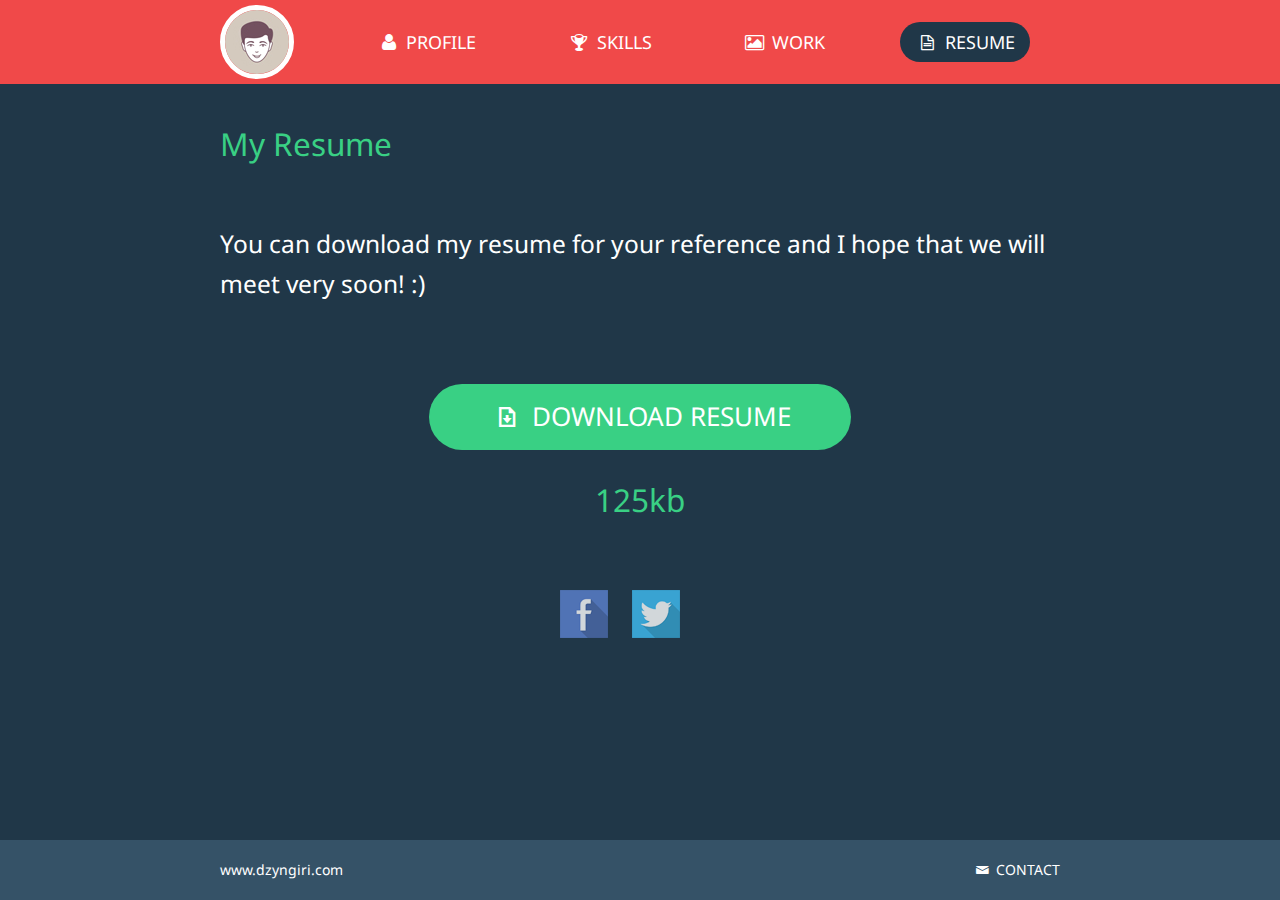
==== resume.html @ ef8c17d8 "Add files via upload" ====
<!DOCTYPE html>
<html lang="en">
<head>
<title>Mini Portfolio | Resume</title>
<meta charset="utf-8">
<meta name="viewport" content="width=device-width, initial-scale=1.0">
<link href="css/bootstrap.css" rel="stylesheet">
<link href="css/style.css" rel="stylesheet">
<link href="font/css/fontello.css" rel="stylesheet">
<link href='http://fonts.googleapis.com/css?family=Droid+Sans:400,700' rel='stylesheet' type='text/css'>
</head>
<body>
<div class="navbar">
  <div class="navbar-inner">
    <div class="container"> <a class="btn btn-navbar" data-toggle="collapse" data-target=".nav-collapse"> <span class="icon-bar"></span> <span class="icon-bar"></span> <span class="icon-bar"></span> </a> <a class="brand" href="index.html"><img src="img/user.jpg" alt=""></a>
      <ul class="nav nav-collapse pull-right">
        <li><a href="index.html"><i class="icon-user"></i> Profile</a></li>
        <li><a href="skills.html"><i class="icon-trophy"></i> Skills</a></li>
        <li><a href="work.html"><i class="icon-picture"></i> Work</a></li>
        <li><a href="resume.html" class="active"><i class="icon-doc-text"></i> Resume</a></li>
      </ul>
      <div class="nav-collapse collapse"></div>
    </div>
  </div>
</div>
<div class="container resume">
  <h2>My Resume</h2>
  <h3>You can download my resume for your reference and I hope that we will meet very soon! :)</h3>
  <div class="btn-center"> <a href="#" class="hire-me"><i class="icon-download"></i> Download Resume</a>
    <h2>125kb</h2>
  </div>
</div>
<div class="row social">
  <ul class="social-icons">
    <li><a href="#"><img src="img/fb.png" alt=""></a></li>
    <li><a href="#"><img src="img/tw.png" alt=""></a></li>
  </ul>
</div>
<div class="footer">
  <div class="container">
    <p class="pull-left"><a href="http://dzyngiri.com">www.dzyngiri.com</a></p>
    <p class="pull-right"><a href="#myModal" role="button" data-toggle="modal"> <i class="icon-mail"></i> CONTACT</a></p>
  </div>
</div>
<div id="myModal" class="modal hide fade" tabindex="-1" role="dialog" aria-labelledby="myModalLabel" aria-hidden="true">
  <div class="modal-header">
    <button type="button" class="close" data-dismiss="modal" aria-hidden="true">×</button>
    <h3 id="myModalLabel"><i class="icon-mail"></i> Contact Me</h3>
  </div>
  <div class="modal-body">
    <form action="#">
      <input type="text" placeholder="Yopur Name">
      <input type="text" placeholder="Your Email">
      <input type="text" placeholder="Website (Optional)">
      <textarea rows="3" style="width:80%"></textarea>
      <br>
      <button type="submit" class="btn btn-large"><i class="icon-paper-plane"></i> SUBMIT</button>
    </form>
  </div>
</div>
<script src="js/jquery-1.10.1.min.js"></script>
<script src="js/bootstrap.min.js"></script>
<script>
$('#myModal').modal('hidden')
</script>
</body>
</html>
---- css/style.css ----
/*This stylesheet contains some custom class rather than Bootstrap*/
		
a.brand img {
	border-radius:50%;
	border:5px solid #fff;
}
.profile, .skills, .work, .resume {
	padding:30px 0;
}
.profile h2, .skills h2, .work h2, .resume h2 {
	font-weight:normal;
	color: #39D084;
}
/***** Profile *****/
	.profile h1 {
	color:#39d084;
	font-weight: normal;
}
.profile h3 {
	color:#fff;
	font-weight: normal;
}
.profile p {
	color:#fff;
	font-size:18px;
	line-height: 35px;
	margin-top: 30px;
}
.profile .container .span5 {
	padding:40px 0;
}
a.hire-me {
	display: inline-block;
 *display: inline;
	padding:20px 60px;
	background:#39d084;
	color:#fff;
	text-transform:uppercase;
	font-size:26px;
	margin:20px 0;
	-webkit-border-radius: 40px;
	-moz-border-radius: 40px;
	border-radius: 40px;
}
a.hire-me:hover {
	text-decoration:none;
	background:#11d170;
}
.social {
	text-align:center;
	padding-bottom:80px;
}
ul.social-icons {
	margin:20px 0;
}
ul.social-icons li {
	list-style:none;
	display:inline-block;
	margin:10px;
}
ul.social-icons li:first-child {
	margin-left:0;
}
ul.social-icons li a {
	opacity:0.8;
}
ul.social-icons li a:hover {
	opacity:1;
}
/***** Skills *****/
.skills .span3 {
	width:235px;
	overflow: hidden;
}
.skills .span5 {
	text-align:left;
	padding:47px 0;
}
.skills .ps, .skills .ai, .skills .html, .skills .css {
	padding:25px;
	width:100px;
	height:100px;
	-webkit-border-radius: 50%;
	-moz-border-radius: 50%;
	border-radius: 50%;
	text-align:center;
	border:8px solid #203748;
	float:right;
	-webkit-transition: all 0.2s linear;
	-moz-transition: all 0.2s linear;
	-o-transition: all 0.2s linear;
	transition: all 0.2s linear;
}
.skills .ps {
	background:#30a5dc;
}
.skills .ai {
	background:#ee742b;
}
.skills .html {
	background:#63a0c9;
}
.skills .css {
	background:#39d084;
}
.skills .ps:hover, .skills .ai:hover, .skills .html:hover, .skills .css:hover {
	border:8px solid #fff;
}
.skills .ps h3, .skills .ai h3, .skills .html h3, .skills .css h3 {
	color:#fff;
	font-size: 3.4em;
	font-weight: normal;
	line-height: 80px;
}
.skills .html h3, .skills .css h3 {
	font-size: 2.2em;
}
.expand-bg {
	background: none repeat scroll 0 0 #EAEDF2;
	border-radius:16px;
	height: 16px;
	margin-bottom: 15px;
	position: relative;
	padding: 0 2px;
}
.expand {
	border-radius: 10px;
	height: 4px;
	margin: 2px 0;
	padding: 4px 0 4px 5px;
	position: absolute;
}
.skills .span5 h3 {
	font-size: 18.5px;
	line-height: 15px;
	font-weight:normal;
	text-transform:uppercase;
}
.skills .span5 h3 span {
	float:right;
}
.ps2 {
	width:90%;
	background:#30a5dc;
	-moz-animation:html5 2s ease-out;
	-webkit-animation:html5 2s ease-out;
}
.ai2 {
	width:80%;
	background:#ee742b;
	-moz-animation:css3 2s ease-out;
	-webkit-animation:css3 2s ease-out;
}
.html2 {
	width:75%;
	background:#f04949;
	-moz-animation:jquery 2s ease-out;
	-webkit-animation:jquery 2s ease-out;
}
.css2 {
	width:85%;
	background:#39d084;
	-moz-animation:photoshop 2s ease-out;
	-webkit-animation:photoshop 2s ease-out;
}
 @-moz-keyframes ps2 {
0% {
width:0px;
}
100% {
width:90%;
}
}
@-moz-keyframes ai2 {
0% {
width:0px;
}
100% {
width:80%;
}
}
@-moz-keyframes html2 {
0% {
width:0px;
}
100% {
width:75%;
}
}
@-moz-keyframes css2 {
0% {
width:0px;
}
100% {
width:85%;
}
}
 @-webkit-keyframes ps2 {
0% {
width:0px;
}
100% {
width:90%;
}
}
@-webkit-keyframes ai {
0% {
width:0px;
}
100% {
width:80%;
}
}
@-webkit-keyframes html {
0% {
width:0px;
}
100% {
width:75%;
}
}
@-webkit-keyframes css {
0% {
width:0px;
}
100% {
width:85%;
}
}
/**** Work container *****/
ul.work-images li {
	list-style:none;
	display:inline-block;
	margin: 8px 10px;
 background:
}
ul.work-images li:first-child {
	margin-left:0;
}
ul.work-images li div {
	background:url(../img/eye.png) 50% 50% no-repeat;
	background-color: #f04949;
	-webkit-transition: all 0.2s linear;
	-moz-transition: all 0.2s linear;
	-o-transition: all 0.2s linear;
	transition: all 0.2s linear;
}
ul.work-images li img {
	-webkit-transition: all 0.2s linear;
	-moz-transition: all 0.2s linear;
	-o-transition: all 0.2s linear;
	transition: all 0.2s linear;
}
ul.work-images li img:hover {
	opacity:0.1;
}
/***** Resume container *****/
.resume h3 {
	margin:60px 0;
}
.resume .btn-center {
	text-align:center;
}
.footer {
	background:#355267;
	position: fixed;
	width: 100%;
	bottom:0;
}
.footer p {
	margin:20px 0;
}
.footer p a {
	color:#fff;
	text-decoration:none;
}
.footer p a:hover {
	color:#39d084;
}
---- font/css/fontello.css ----
@font-face {
  font-family: 'fontello';
  src: url('../font/fontello.eot?87773380');
  src: url('../font/fontello.eot?87773380#iefix') format('embedded-opentype'),
       url('../font/fontello.woff?87773380') format('woff'),
       url('../font/fontello.ttf?87773380') format('truetype'),
       url('../font/fontello.svg?87773380#fontello') format('svg');
  font-weight: normal;
  font-style: normal;
}
/* Chrome hack: SVG is rendered more smooth in Windozze. 100% magic, uncomment if you need it. */
/* Note, that will break hinting! In other OS-es font will be not as sharp as it could be */
/*
@media screen and (-webkit-min-device-pixel-ratio:0) {
  @font-face {
    font-family: 'fontello';
    src: url('../font/fontello.svg?87773380#fontello') format('svg');
  }
}
*/
 
 [class^="icon-"]:before, [class*=" icon-"]:before {
  font-family: "fontello";
  font-style: normal;
  font-weight: normal;
  speak: none;
 
  display: inline-block;
  text-decoration: inherit;
  width: 1em;
  margin-right: .2em;
  text-align: center;
  /* opacity: .8; */
 
  /* For safety - reset parent styles, that can break glyph codes*/
  font-variant: normal;
  text-transform: none;
     
  /* fix buttons height, for twitter bootstrap */
  line-height: 1em;
 
  /* Animation center compensation - margins should be symmetric */
  /* remove if not needed */
  margin-left: .2em;
 
  /* you can be more comfortable with increased icons size */
  /* font-size: 120%; */
 
  /* Uncomment for 3D effect */
  /* text-shadow: 1px 1px 1px rgba(127, 127, 127, 0.3); */
}
 
.icon-mail:before { content: '\e806'; } /* '' */
.icon-cancel:before { content: '\e80f'; } /* '' */
.icon-paper-plane:before { content: '\e804'; } /* '' */
.icon-doc-text:before { content: '\e803'; } /* '' */
.icon-github-circled:before { content: '\e80e'; } /* '' */
.icon-twitter-circled:before { content: '\e808'; } /* '' */
.icon-facebook-circled:before { content: '\e807'; } /* '' */
.icon-gplus-circled:before { content: '\e809'; } /* '' */
.icon-pinterest-circled:before { content: '\e80a'; } /* '' */
.icon-linkedin-circled:before { content: '\e80b'; } /* '' */
.icon-dribbble-circled:before { content: '\e80c'; } /* '' */
.icon-stumbleupon-circled:before { content: '\e80d'; } /* '' */
.icon-picture:before { content: '\e802'; } /* '' */
.icon-trophy:before { content: '\e801'; } /* '' */
.icon-user:before { content: '\e800'; } /* '' */
.icon-download:before { content: '\e805'; } /* '' */
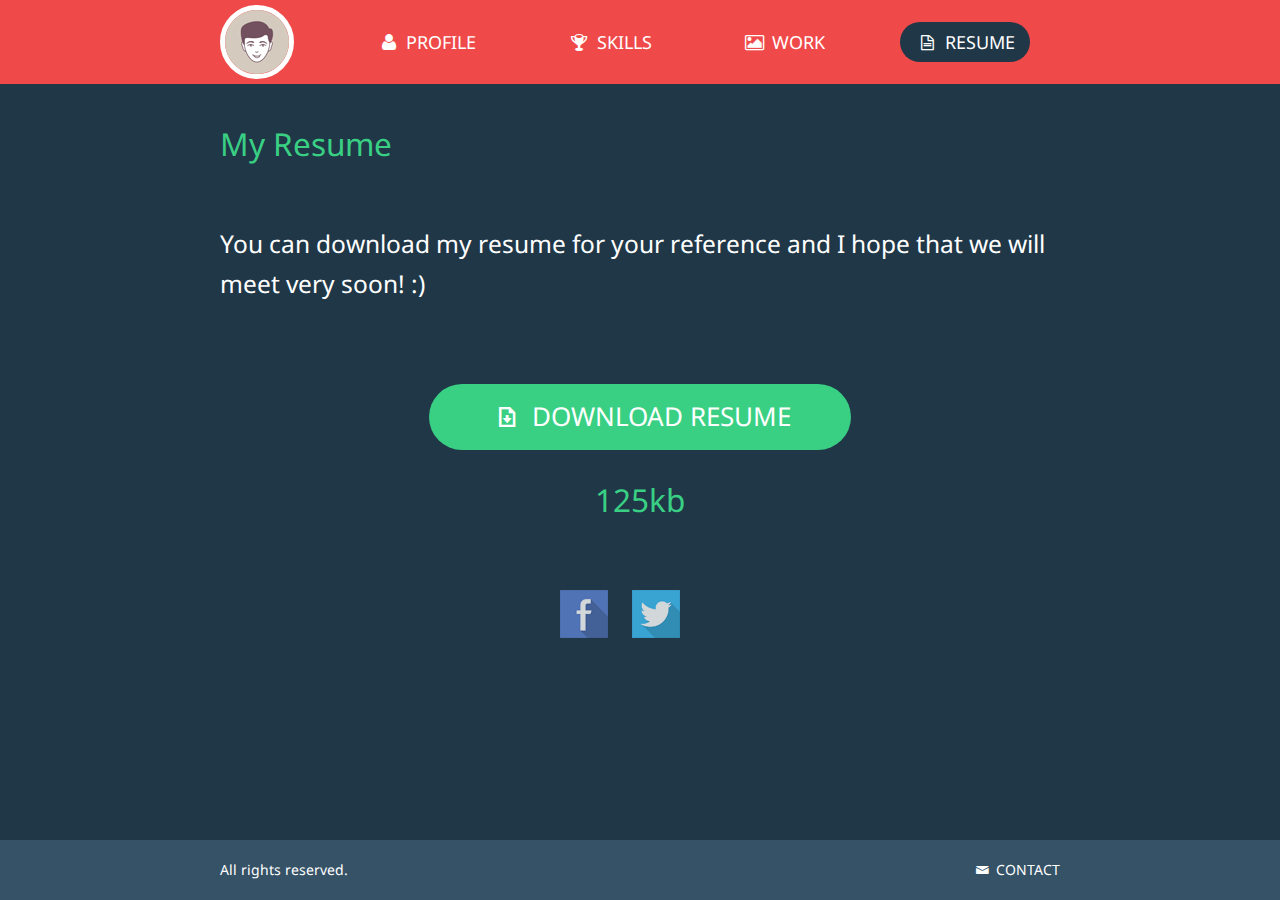
==== commit 2f83fa49: "Update resume.html" ====
--- a/resume.html
+++ b/resume.html
@@ -38,7 +38,7 @@
 </div>
 <div class="footer">
   <div class="container">
-    <p class="pull-left"><a href="http://dzyngiri.com">www.dzyngiri.com</a></p>
+    <p class="pull-left"><a href="http://dzyngiri.com">All rights reserved.</a></p>
     <p class="pull-right"><a href="#myModal" role="button" data-toggle="modal"> <i class="icon-mail"></i> CONTACT</a></p>
   </div>
 </div>
@@ -64,4 +64,4 @@
 $('#myModal').modal('hidden')
 </script>
 </body>
-</html>+</html>
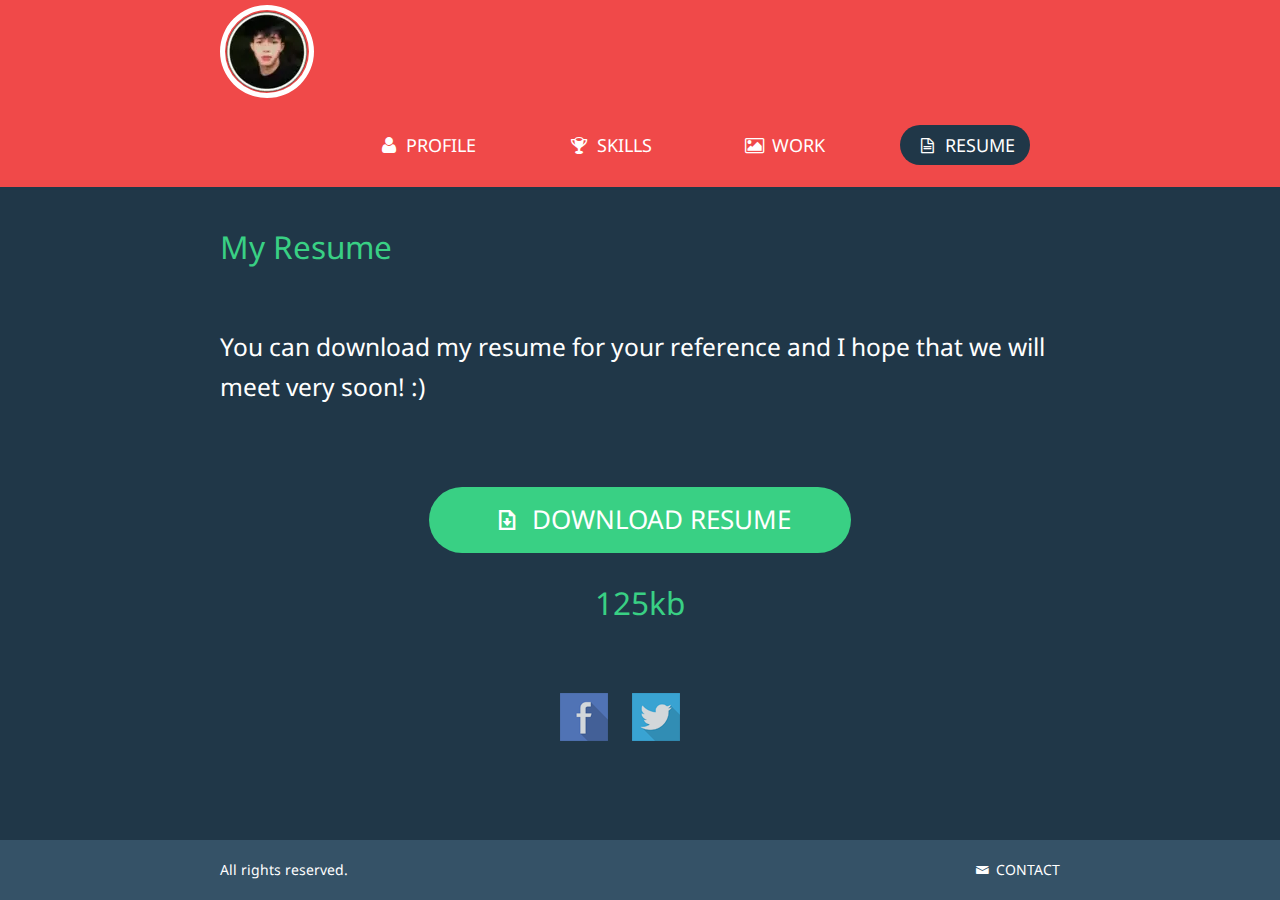
==== commit 4e836daa: "Update resume.html" ====
--- a/resume.html
+++ b/resume.html
@@ -12,7 +12,7 @@
 <body>
 <div class="navbar">
   <div class="navbar-inner">
-    <div class="container"> <a class="btn btn-navbar" data-toggle="collapse" data-target=".nav-collapse"> <span class="icon-bar"></span> <span class="icon-bar"></span> <span class="icon-bar"></span> </a> <a class="brand" href="index.html"><img src="img/user.jpg" alt=""></a>
+    <div class="container"> <a class="btn btn-navbar" data-toggle="collapse" data-target=".nav-collapse"> <span class="icon-bar"></span> <span class="icon-bar"></span> <span class="icon-bar"></span> </a> <a class="brand" href="index.html"><img src="img/user-small.png" alt=""></a>
       <ul class="nav nav-collapse pull-right">
         <li><a href="index.html"><i class="icon-user"></i> Profile</a></li>
         <li><a href="skills.html"><i class="icon-trophy"></i> Skills</a></li>
@@ -38,7 +38,7 @@
 </div>
 <div class="footer">
   <div class="container">
-    <p class="pull-left"><a href="http://dzyngiri.com">All rights reserved.</a></p>
+    <p class="pull-left">All rights reserved.</p>
     <p class="pull-right"><a href="#myModal" role="button" data-toggle="modal"> <i class="icon-mail"></i> CONTACT</a></p>
   </div>
 </div>
@@ -49,7 +49,7 @@
   </div>
   <div class="modal-body">
     <form action="#">
-      <input type="text" placeholder="Yopur Name">
+      <input type="text" placeholder="Your Name">
       <input type="text" placeholder="Your Email">
       <input type="text" placeholder="Website (Optional)">
       <textarea rows="3" style="width:80%"></textarea>
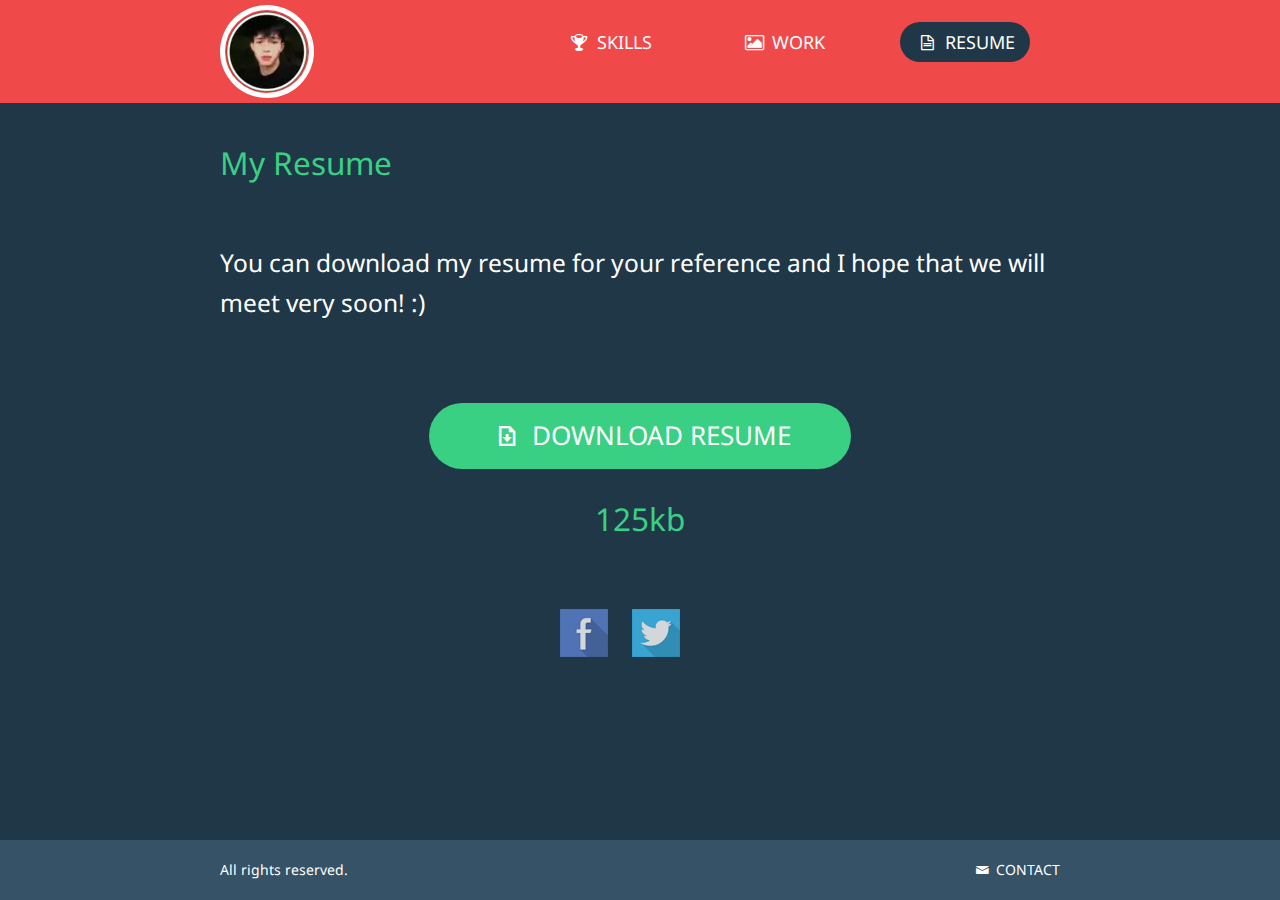
==== commit b38d4fd6: "Update resume.html" ====
--- a/resume.html
+++ b/resume.html
@@ -14,7 +14,6 @@
   <div class="navbar-inner">
     <div class="container"> <a class="btn btn-navbar" data-toggle="collapse" data-target=".nav-collapse"> <span class="icon-bar"></span> <span class="icon-bar"></span> <span class="icon-bar"></span> </a> <a class="brand" href="index.html"><img src="img/user-small.png" alt=""></a>
       <ul class="nav nav-collapse pull-right">
-        <li><a href="index.html"><i class="icon-user"></i> Profile</a></li>
         <li><a href="skills.html"><i class="icon-trophy"></i> Skills</a></li>
         <li><a href="work.html"><i class="icon-picture"></i> Work</a></li>
         <li><a href="resume.html" class="active"><i class="icon-doc-text"></i> Resume</a></li>
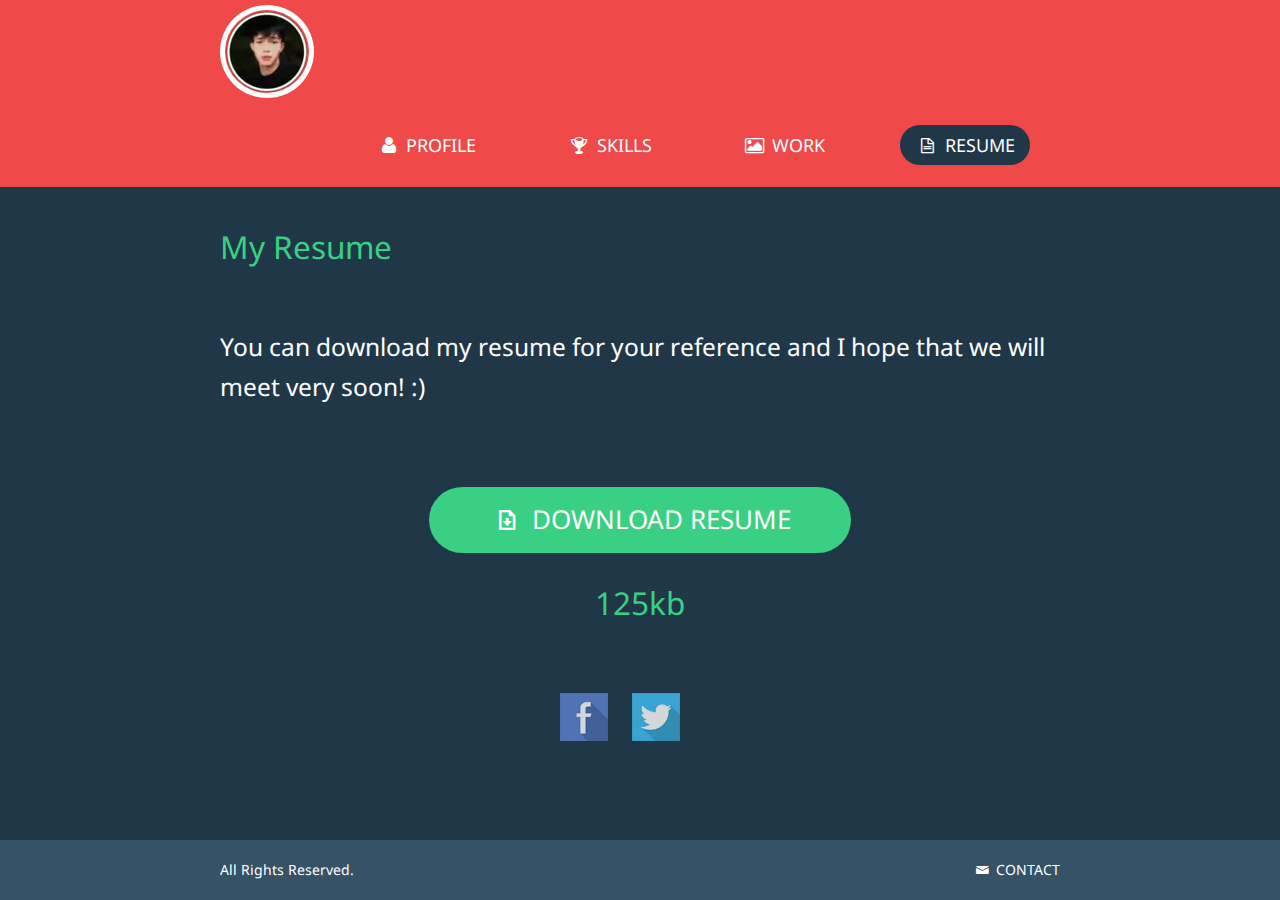
==== commit 28bcfad2: "Update resume.html" ====
--- a/resume.html
+++ b/resume.html
@@ -1,7 +1,7 @@
 <!DOCTYPE html>
 <html lang="en">
 <head>
-<title>Mini Portfolio | Resume</title>
+<title>Mico Gacutan | Resume</title>
 <meta charset="utf-8">
 <meta name="viewport" content="width=device-width, initial-scale=1.0">
 <link href="css/bootstrap.css" rel="stylesheet">
@@ -12,8 +12,9 @@
 <body>
 <div class="navbar">
   <div class="navbar-inner">
-    <div class="container"> <a class="btn btn-navbar" data-toggle="collapse" data-target=".nav-collapse"> <span class="icon-bar"></span> <span class="icon-bar"></span> <span class="icon-bar"></span> </a> <a class="brand" href="index.html"><img src="img/user-small.png" alt=""></a>
+    <div class="container"> <a class="btn btn-navbar" data-toggle="collapse" data-target=".nav-collapse"> <span class="icon-bar"></span> <span class="icon-bar"></span> <span class="icon-bar"></span> </a> <a class="brand" href="index.html"><img src="img/user-small.png" alt="Mico Sumile Gacutan"></a>
       <ul class="nav nav-collapse pull-right">
+        <li><a href="index.html"><i class="icon-user"></i> Profile</a></li>
         <li><a href="skills.html"><i class="icon-trophy"></i> Skills</a></li>
         <li><a href="work.html"><i class="icon-picture"></i> Work</a></li>
         <li><a href="resume.html" class="active"><i class="icon-doc-text"></i> Resume</a></li>
@@ -37,7 +38,7 @@
 </div>
 <div class="footer">
   <div class="container">
-    <p class="pull-left">All rights reserved.</p>
+    <p class="pull-left">All Rights Reserved.</p>
     <p class="pull-right"><a href="#myModal" role="button" data-toggle="modal"> <i class="icon-mail"></i> CONTACT</a></p>
   </div>
 </div>
@@ -48,7 +49,7 @@
   </div>
   <div class="modal-body">
     <form action="#">
-      <input type="text" placeholder="Your Name">
+      <input type="text" placeholder="Yopur Name">
       <input type="text" placeholder="Your Email">
       <input type="text" placeholder="Website (Optional)">
       <textarea rows="3" style="width:80%"></textarea>
